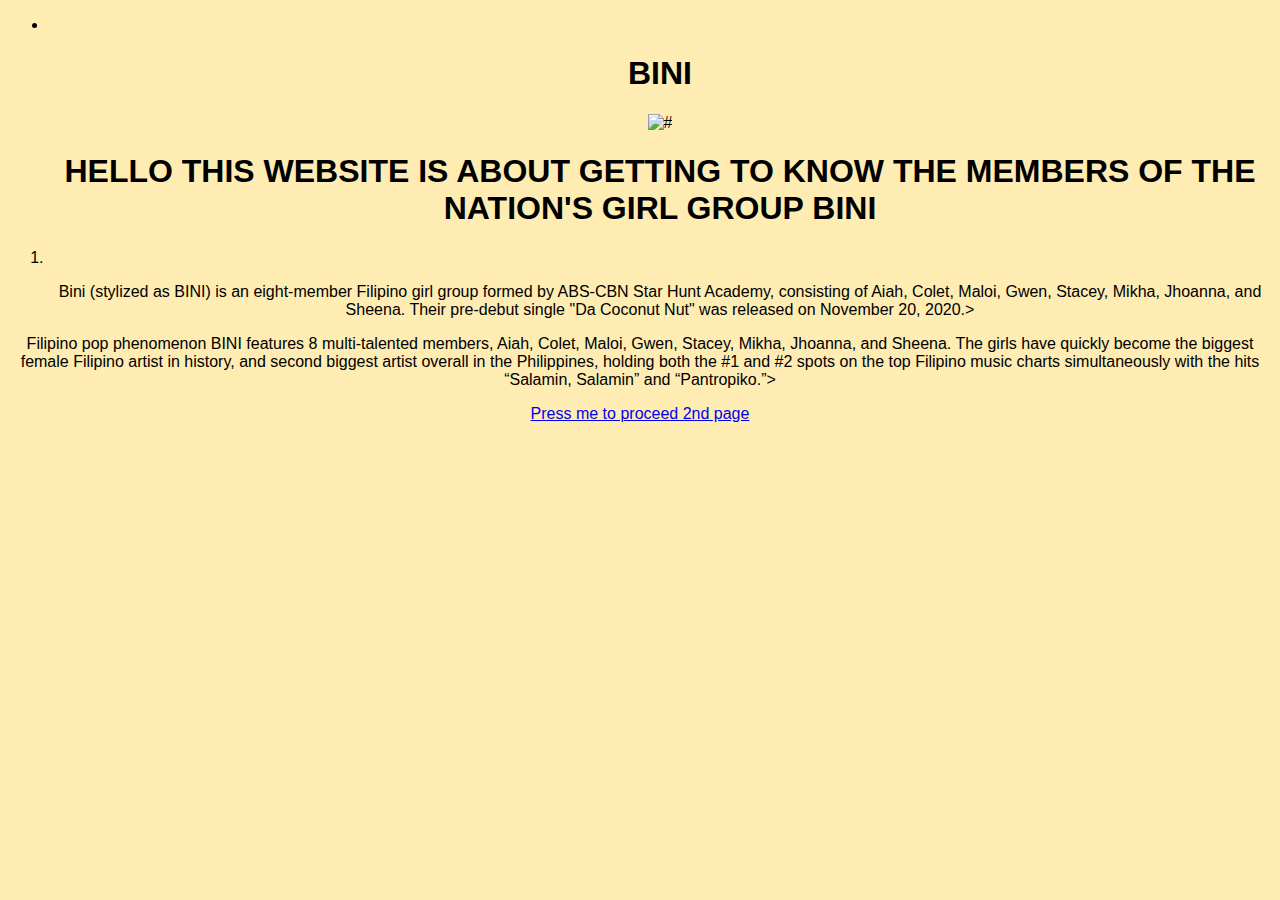
==== index.html @ 397c8aee "Add files via upload" ====
<!DOCTYPE html>
<html>
<head>
  <!--This is my Favicon-->
  <link rel="icon" type="image/jpg" href="bini logo.jpg">
  
<title>Bini Fanpage</title>
<link rel="stylesheet" href="style.css">


</head>
<body>
<center>
<ul>
<!--This is my Title Name-->
  <li></li>
<h1>BINI</h1>
<img src="https://i.pinimg.com/736x/5b/19/50/5b1950daff0d1d3612638c32453d83a6.jpg" alt="#">
<h1>HELLO THIS WEBSITE IS ABOUT GETTING TO KNOW THE MEMBERS OF THE NATION'S GIRL GROUP BINI</h1>
</ul>
<ol>
  <li></li>
<p>Bini (stylized as BINI) is an eight-member Filipino girl group formed by ABS-CBN Star Hunt Academy, consisting of Aiah, Colet, Maloi, Gwen, Stacey, Mikha, Jhoanna, and Sheena. Their pre-debut single "Da Coconut Nut" was released on November 20, 2020.>
</ol>
<p>Filipino pop phenomenon BINI features 8 multi-talented members, Aiah, Colet, Maloi, Gwen, Stacey, Mikha, Jhoanna, and Sheena. The girls have quickly become the biggest female Filipino artist in history, and second biggest artist overall in the Philippines, holding both the #1 and #2 spots on the top Filipino music charts simultaneously with the hits “Salamin, Salamin” and “Pantropiko.”>
<!--This is the link the you can procedd in 2nd page-->
<p><a href="bini.html"> Press me to proceed 2nd page</a></p>
</center>

</body>
</html>
---- style.css ----
* {
    background-color: #FEECB3;
}
body {
    font-family: Arial, Helvetica, sans-serif;
}
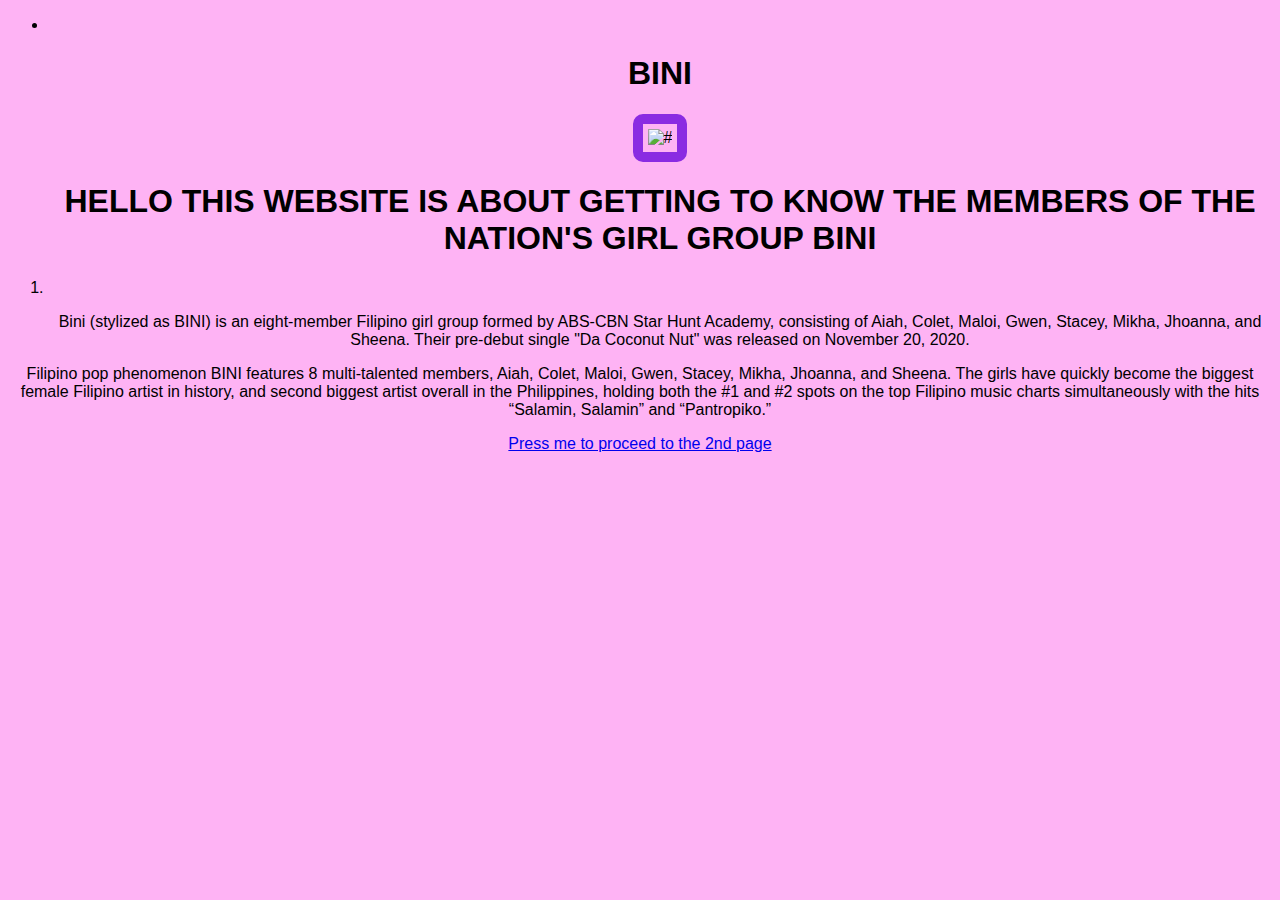
==== commit 6920e29f: "Add files via upload" ====
--- a/index.html
+++ b/index.html
@@ -2,12 +2,17 @@
 <html>
 <head>
   <!--This is my Favicon-->
-  <link rel="icon" type="image/jpg" href="bini logo.jpg">
+  <link rel="icon" type="image/jpg" href="faviconlogo.jpg">
   
-<title>Bini Fanpage</title>
-<link rel="stylesheet" href="style.css">
-
-
+  <title>Bini Fanpage</title>
+  <link rel="stylesheet" href="style.css">
+  <style>
+    img {
+      border: 10px solid blueviolet; 
+      padding: 5px; 
+      border-radius: 10px; 
+    }
+  </style>
 </head>
 <body>
 <center>
@@ -20,12 +25,13 @@
 </ul>
 <ol>
   <li></li>
-<p>Bini (stylized as BINI) is an eight-member Filipino girl group formed by ABS-CBN Star Hunt Academy, consisting of Aiah, Colet, Maloi, Gwen, Stacey, Mikha, Jhoanna, and Sheena. Their pre-debut single "Da Coconut Nut" was released on November 20, 2020.>
+<p>Bini (stylized as BINI) is an eight-member Filipino girl group formed by ABS-CBN Star Hunt Academy, consisting of Aiah, Colet, Maloi, Gwen, Stacey, Mikha, Jhoanna, and Sheena. Their pre-debut single "Da Coconut Nut" was released on November 20, 2020.</p>
 </ol>
-<p>Filipino pop phenomenon BINI features 8 multi-talented members, Aiah, Colet, Maloi, Gwen, Stacey, Mikha, Jhoanna, and Sheena. The girls have quickly become the biggest female Filipino artist in history, and second biggest artist overall in the Philippines, holding both the #1 and #2 spots on the top Filipino music charts simultaneously with the hits “Salamin, Salamin” and “Pantropiko.”>
-<!--This is the link the you can procedd in 2nd page-->
-<p><a href="bini.html"> Press me to proceed 2nd page</a></p>
+<p>Filipino pop phenomenon BINI features 8 multi-talented members, Aiah, Colet, Maloi, Gwen, Stacey, Mikha, Jhoanna, and Sheena. The girls have quickly become the biggest female Filipino artist in history, and second biggest artist overall in the Philippines, holding both the #1 and #2 spots on the top Filipino music charts simultaneously with the hits “Salamin, Salamin” and “Pantropiko.”</p>
+<!--This is the link you can proceed to the 2nd page-->
+<p><a href="bini.html"> Press me to proceed to the 2nd page</a></p>
+
 </center>
 
 </body>
-</html>+</html>
--- a/style.css
+++ b/style.css
@@ -1,5 +1,5 @@
 * {
-    background-color: #FEECB3;
+    background-color: #feb3f4;
 }
 body {
     font-family: Arial, Helvetica, sans-serif;
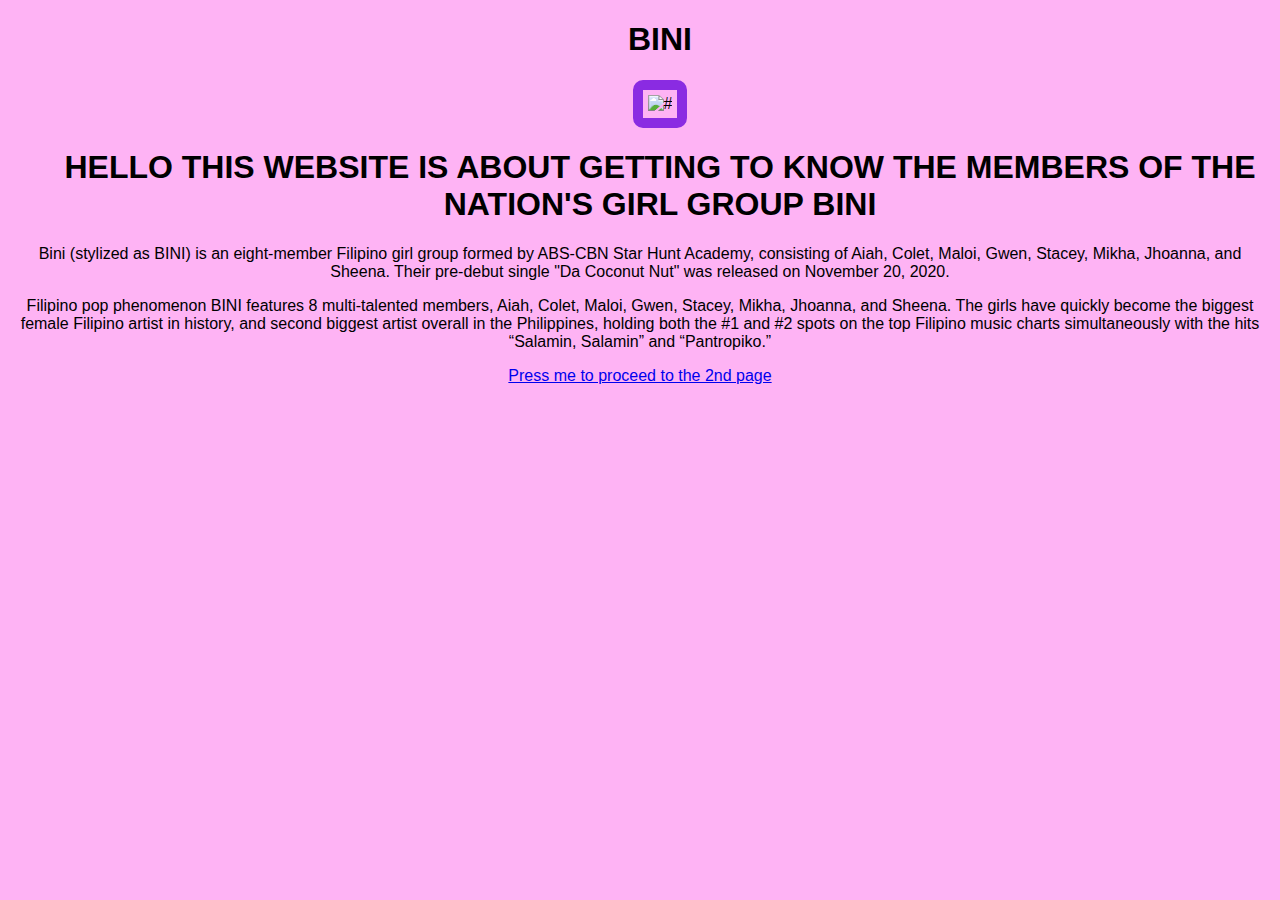
==== commit 9e85cfa8: "Add files via upload" ====
--- a/index.html
+++ b/index.html
@@ -12,21 +12,23 @@
       padding: 5px; 
       border-radius: 10px; 
     }
+    img:hover {
+      content:url(abs-cbn-logo.png);
+      height: 500; width: 1000;
+    }
   </style>
 </head>
 <body>
 <center>
 <ul>
 <!--This is my Title Name-->
-  <li></li>
+ 
 <h1>BINI</h1>
-<img src="https://i.pinimg.com/736x/5b/19/50/5b1950daff0d1d3612638c32453d83a6.jpg" alt="#">
+<img src="https://i.pinimg.com/736x/5b/19/50/5b1950daff0d1d3612638c32453d83a6.jpg" alt="#"height="500" width="1000">
 <h1>HELLO THIS WEBSITE IS ABOUT GETTING TO KNOW THE MEMBERS OF THE NATION'S GIRL GROUP BINI</h1>
 </ul>
-<ol>
-  <li></li>
 <p>Bini (stylized as BINI) is an eight-member Filipino girl group formed by ABS-CBN Star Hunt Academy, consisting of Aiah, Colet, Maloi, Gwen, Stacey, Mikha, Jhoanna, and Sheena. Their pre-debut single "Da Coconut Nut" was released on November 20, 2020.</p>
-</ol>
+
 <p>Filipino pop phenomenon BINI features 8 multi-talented members, Aiah, Colet, Maloi, Gwen, Stacey, Mikha, Jhoanna, and Sheena. The girls have quickly become the biggest female Filipino artist in history, and second biggest artist overall in the Philippines, holding both the #1 and #2 spots on the top Filipino music charts simultaneously with the hits “Salamin, Salamin” and “Pantropiko.”</p>
 <!--This is the link you can proceed to the 2nd page-->
 <p><a href="bini.html"> Press me to proceed to the 2nd page</a></p>
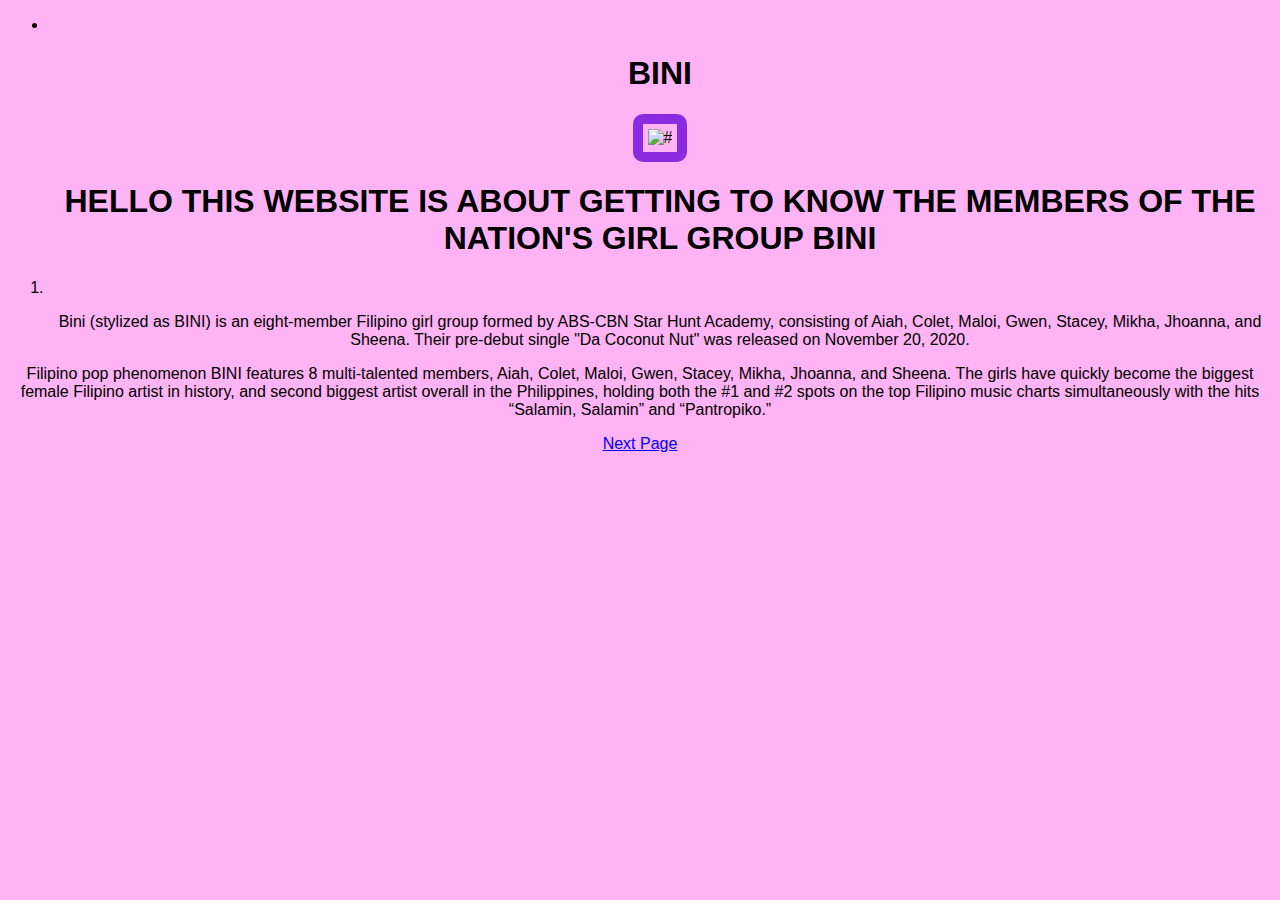
==== commit f6896832: "Add files via upload" ====
--- a/index.html
+++ b/index.html
@@ -12,26 +12,24 @@
       padding: 5px; 
       border-radius: 10px; 
     }
-    img:hover {
-      content:url(abs-cbn-logo.png);
-      height: 500; width: 1000;
-    }
   </style>
 </head>
 <body>
 <center>
 <ul>
 <!--This is my Title Name-->
- 
+  <li></li>
 <h1>BINI</h1>
-<img src="https://i.pinimg.com/736x/5b/19/50/5b1950daff0d1d3612638c32453d83a6.jpg" alt="#"height="500" width="1000">
+<img src="https://i.pinimg.com/736x/5b/19/50/5b1950daff0d1d3612638c32453d83a6.jpg" alt="#">
 <h1>HELLO THIS WEBSITE IS ABOUT GETTING TO KNOW THE MEMBERS OF THE NATION'S GIRL GROUP BINI</h1>
 </ul>
+<ol>
+  <li></li>
 <p>Bini (stylized as BINI) is an eight-member Filipino girl group formed by ABS-CBN Star Hunt Academy, consisting of Aiah, Colet, Maloi, Gwen, Stacey, Mikha, Jhoanna, and Sheena. Their pre-debut single "Da Coconut Nut" was released on November 20, 2020.</p>
-
+</ol>
 <p>Filipino pop phenomenon BINI features 8 multi-talented members, Aiah, Colet, Maloi, Gwen, Stacey, Mikha, Jhoanna, and Sheena. The girls have quickly become the biggest female Filipino artist in history, and second biggest artist overall in the Philippines, holding both the #1 and #2 spots on the top Filipino music charts simultaneously with the hits “Salamin, Salamin” and “Pantropiko.”</p>
 <!--This is the link you can proceed to the 2nd page-->
-<p><a href="bini.html"> Press me to proceed to the 2nd page</a></p>
+<p><a href="bini.html">Next Page</a></p>
 
 </center>
 
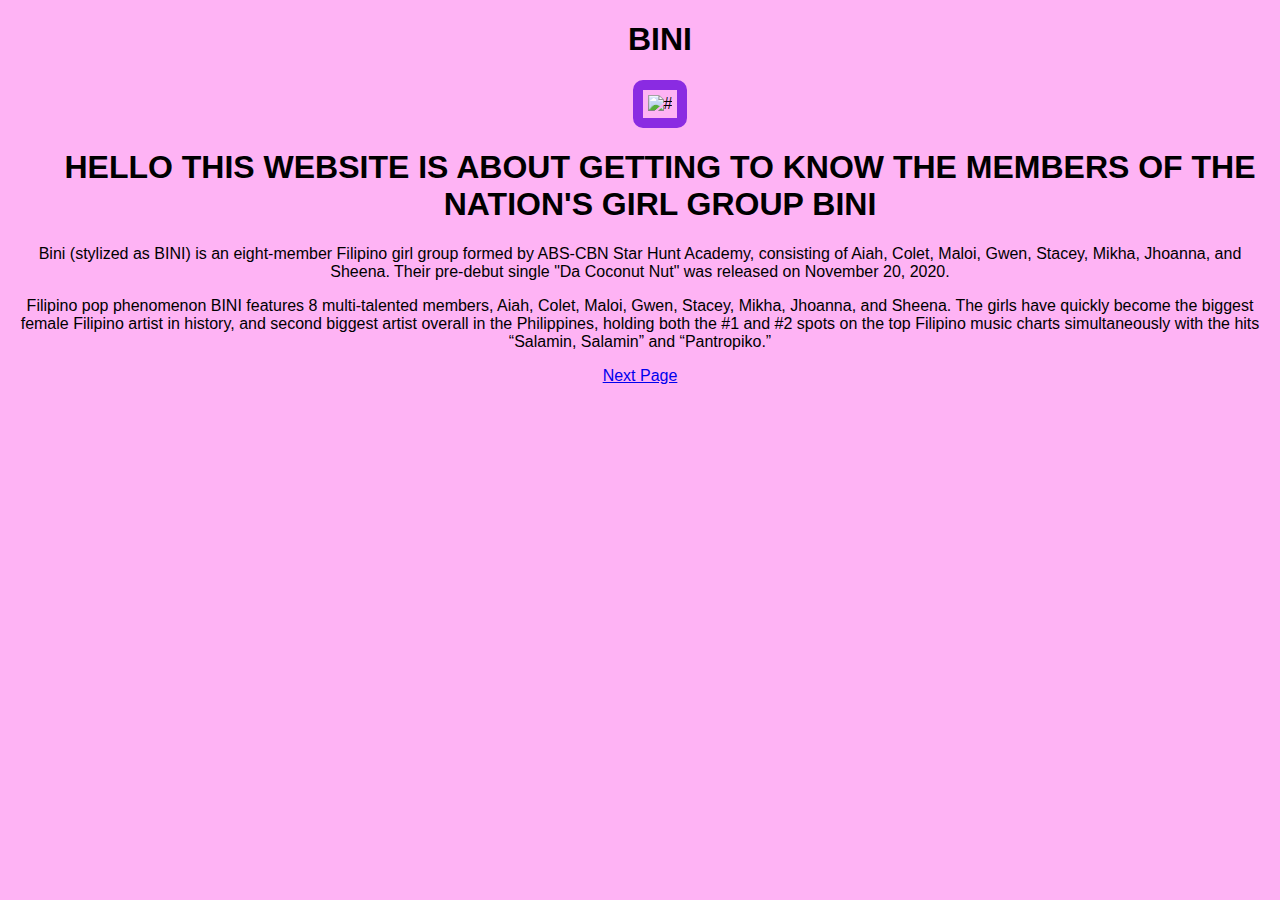
==== commit ba8a9ecf: "Add files via upload" ====
--- a/index.html
+++ b/index.html
@@ -12,21 +12,23 @@
       padding: 5px; 
       border-radius: 10px; 
     }
+    img:hover {
+      content:url(abs-cbn-logo.png);
+      height: 500; width: 1000;
+    }
   </style>
 </head>
 <body>
 <center>
 <ul>
 <!--This is my Title Name-->
-  <li></li>
+ 
 <h1>BINI</h1>
-<img src="https://i.pinimg.com/736x/5b/19/50/5b1950daff0d1d3612638c32453d83a6.jpg" alt="#">
+<img src="https://i.pinimg.com/736x/5b/19/50/5b1950daff0d1d3612638c32453d83a6.jpg" alt="#"height="500" width="1000">
 <h1>HELLO THIS WEBSITE IS ABOUT GETTING TO KNOW THE MEMBERS OF THE NATION'S GIRL GROUP BINI</h1>
 </ul>
-<ol>
-  <li></li>
 <p>Bini (stylized as BINI) is an eight-member Filipino girl group formed by ABS-CBN Star Hunt Academy, consisting of Aiah, Colet, Maloi, Gwen, Stacey, Mikha, Jhoanna, and Sheena. Their pre-debut single "Da Coconut Nut" was released on November 20, 2020.</p>
-</ol>
+
 <p>Filipino pop phenomenon BINI features 8 multi-talented members, Aiah, Colet, Maloi, Gwen, Stacey, Mikha, Jhoanna, and Sheena. The girls have quickly become the biggest female Filipino artist in history, and second biggest artist overall in the Philippines, holding both the #1 and #2 spots on the top Filipino music charts simultaneously with the hits “Salamin, Salamin” and “Pantropiko.”</p>
 <!--This is the link you can proceed to the 2nd page-->
 <p><a href="bini.html">Next Page</a></p>
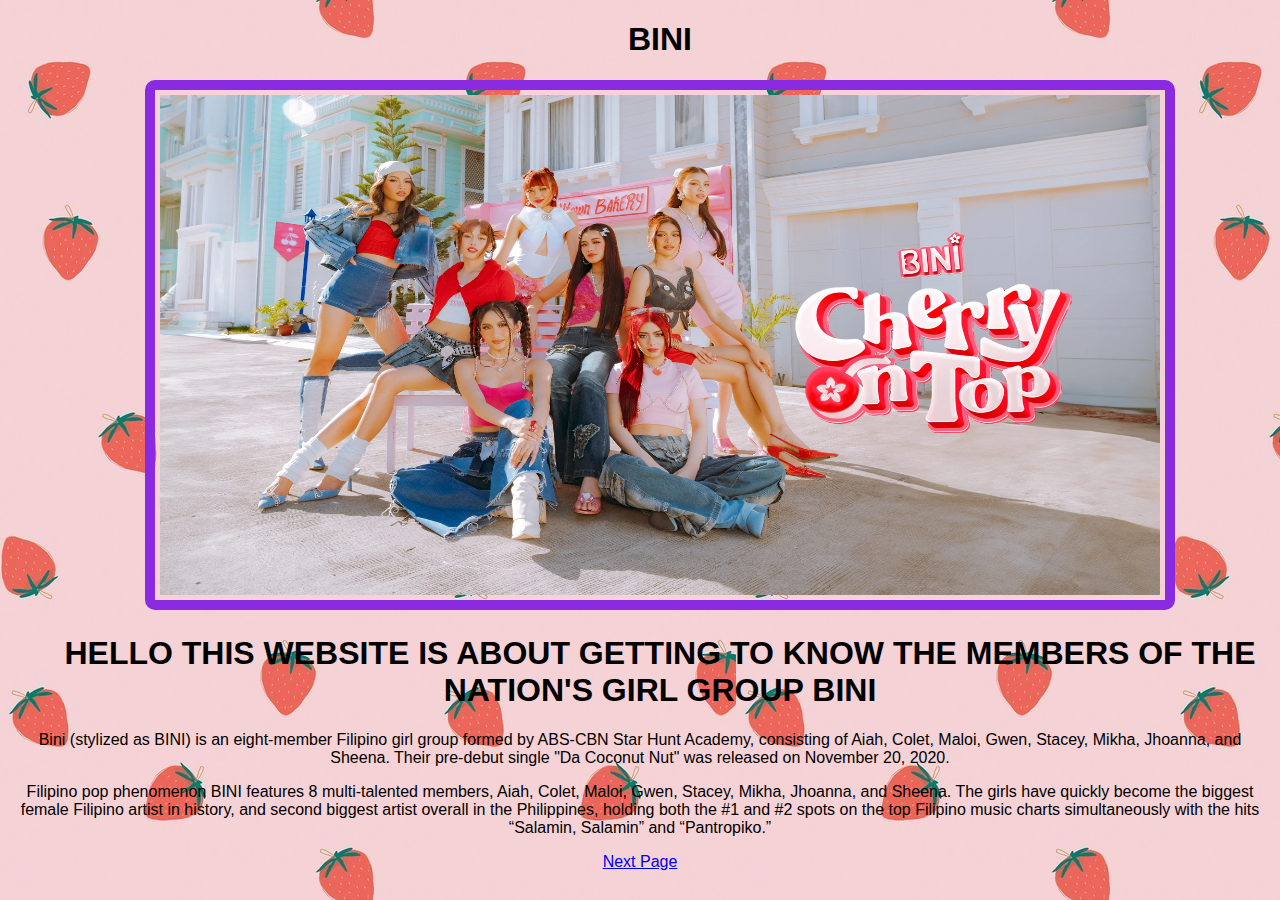
==== commit 136dce37: "Add files via upload" ====
--- a/index.html
+++ b/index.html
@@ -24,7 +24,7 @@
 <!--This is my Title Name-->
  
 <h1>BINI</h1>
-<img src="https://i.pinimg.com/736x/5b/19/50/5b1950daff0d1d3612638c32453d83a6.jpg" alt="#"height="500" width="1000">
+<img src="cherry on top.png" alt="#"height="500" width="1000">
 <h1>HELLO THIS WEBSITE IS ABOUT GETTING TO KNOW THE MEMBERS OF THE NATION'S GIRL GROUP BINI</h1>
 </ul>
 <p>Bini (stylized as BINI) is an eight-member Filipino girl group formed by ABS-CBN Star Hunt Academy, consisting of Aiah, Colet, Maloi, Gwen, Stacey, Mikha, Jhoanna, and Sheena. Their pre-debut single "Da Coconut Nut" was released on November 20, 2020.</p>
--- a/style.css
+++ b/style.css
@@ -1,6 +1,8 @@
 * {
-    background-color: #feb3f4;
+    background-color:   ;
 }
 body {
     font-family: Arial, Helvetica, sans-serif;
-}+    background-image: url(cherry.jfif);
+    
+}
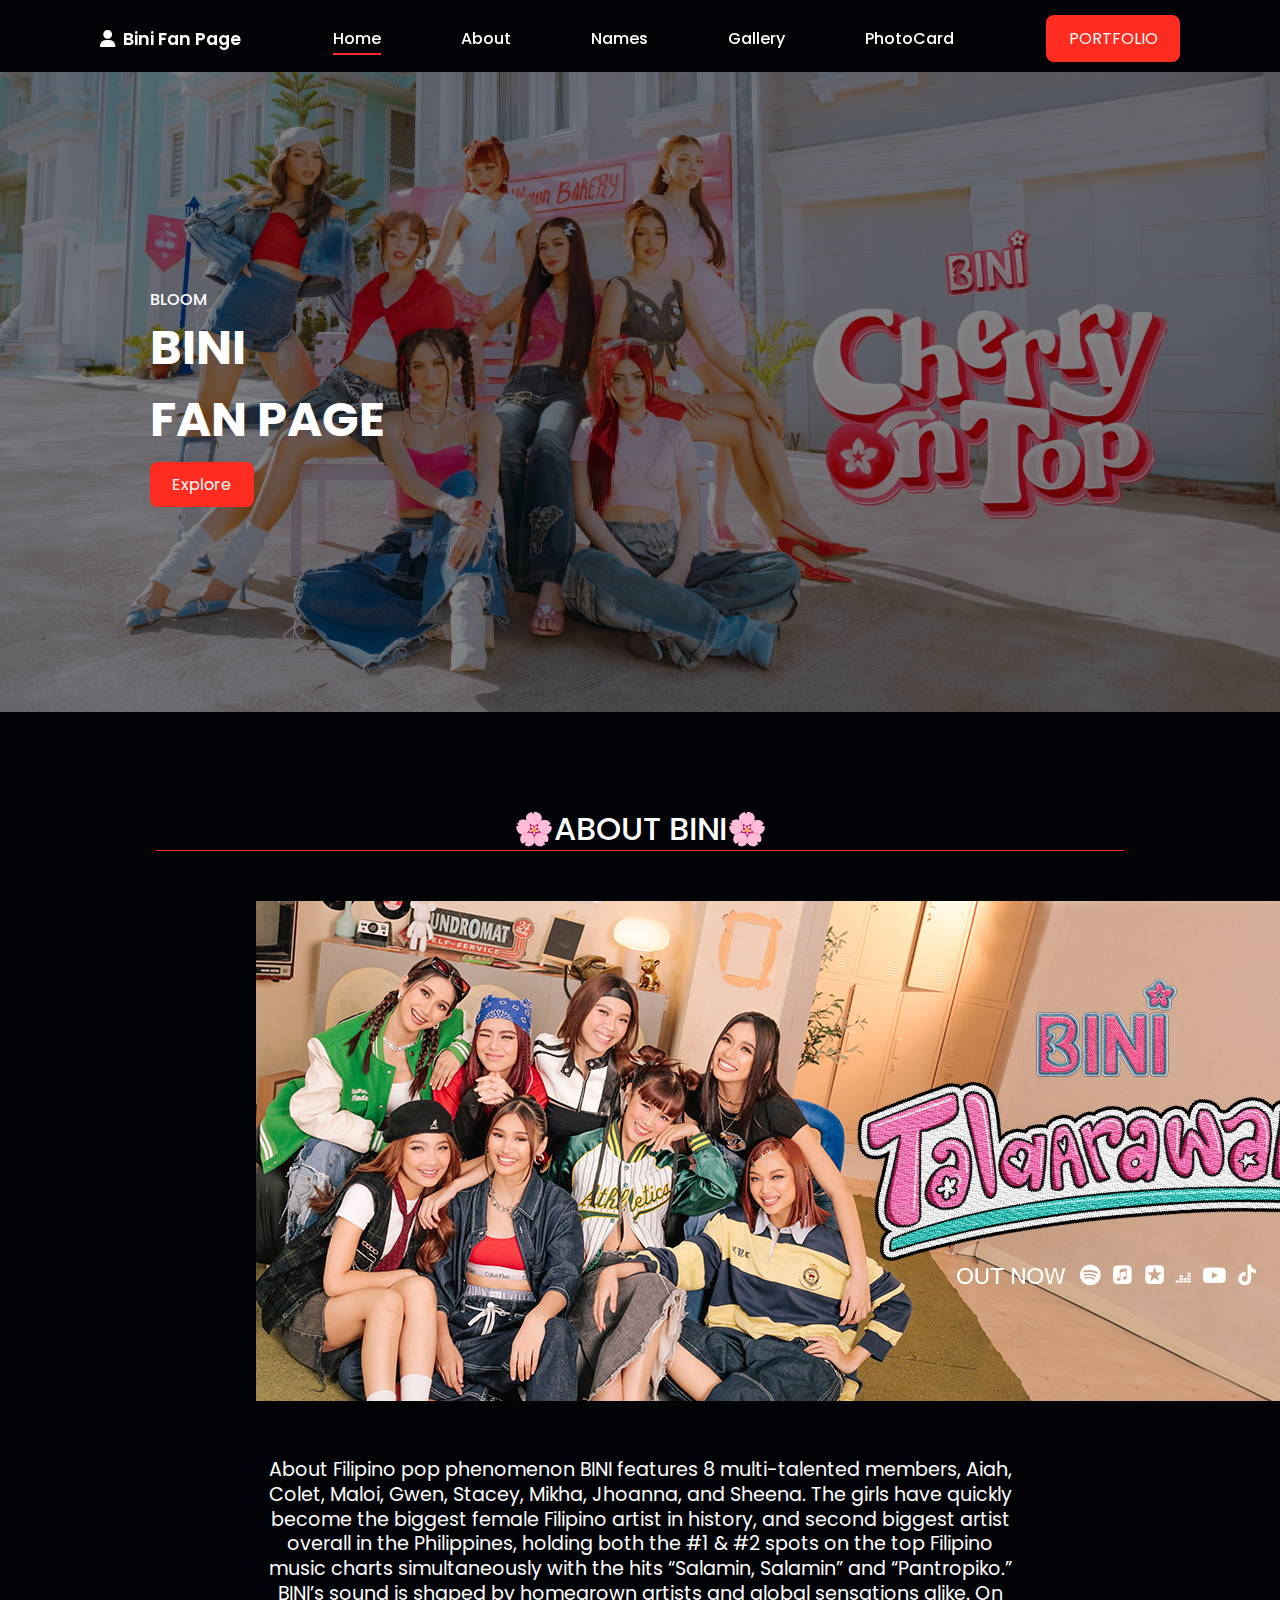
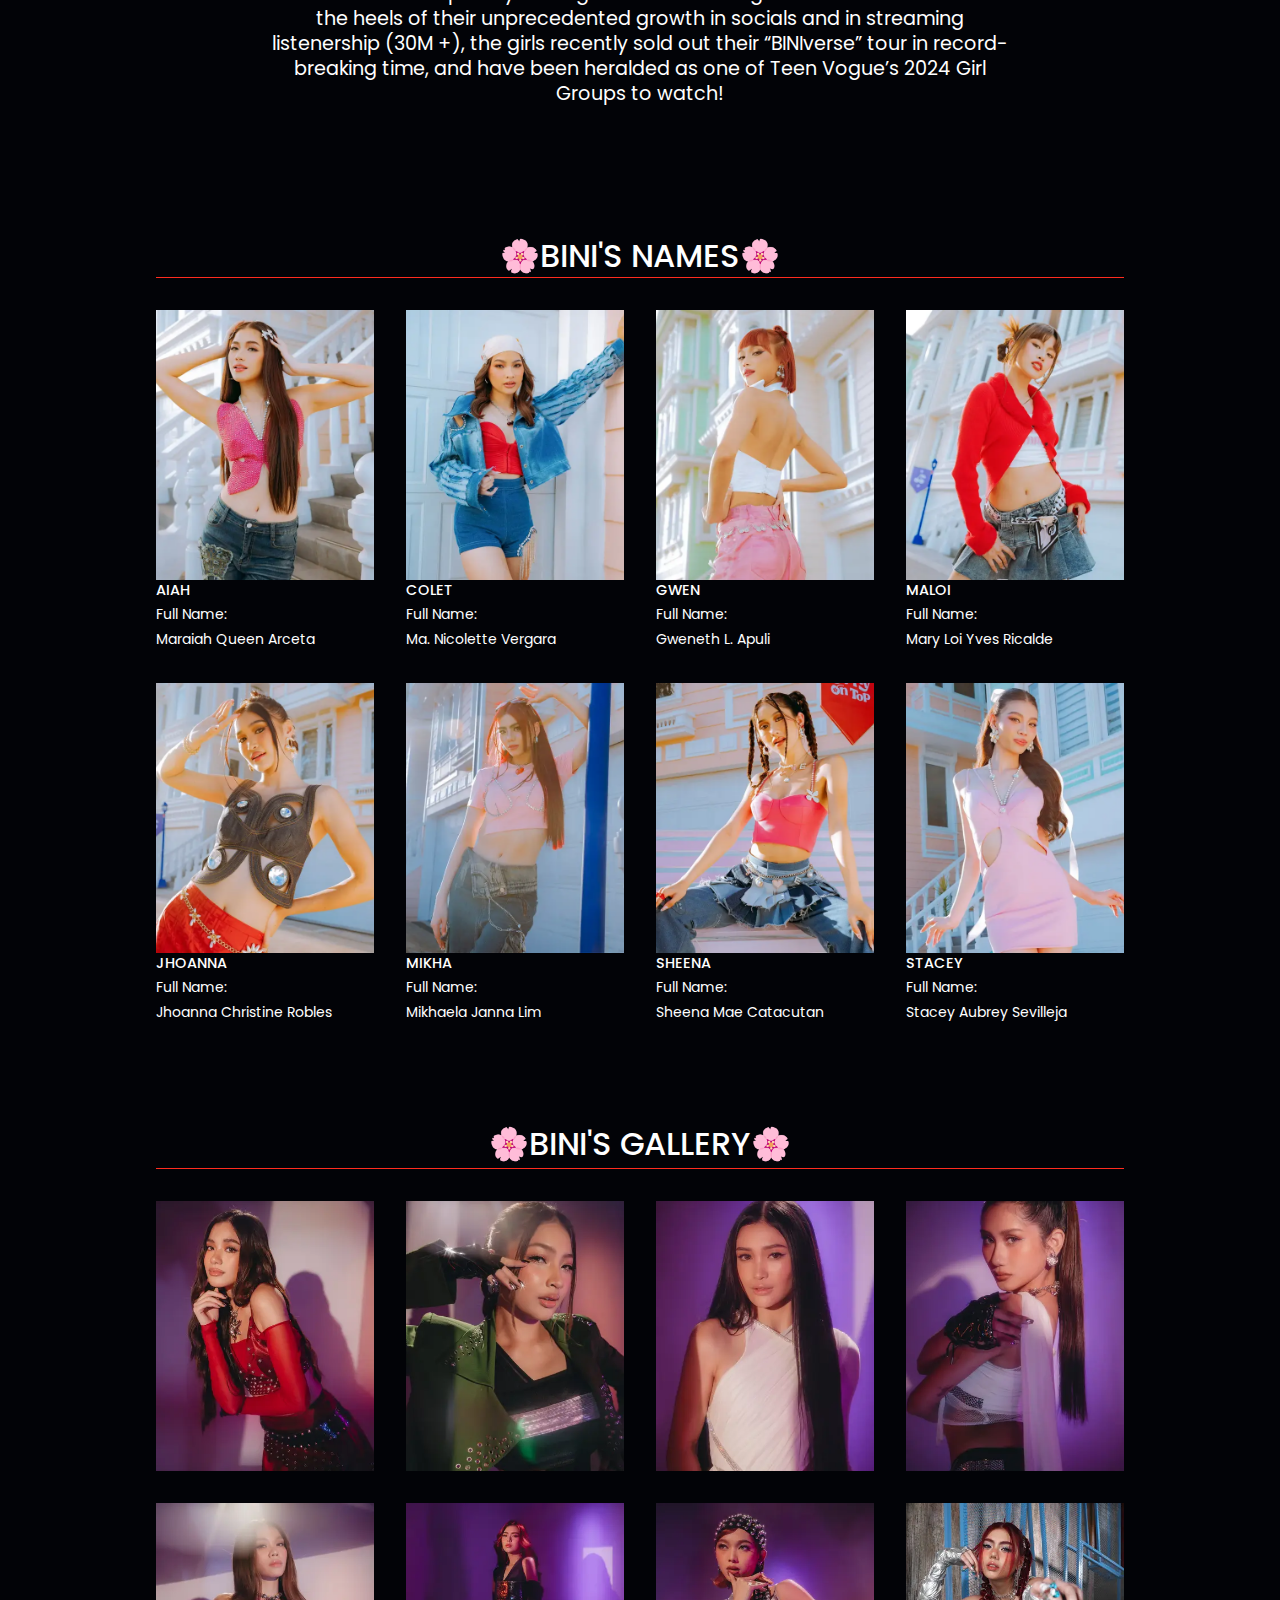
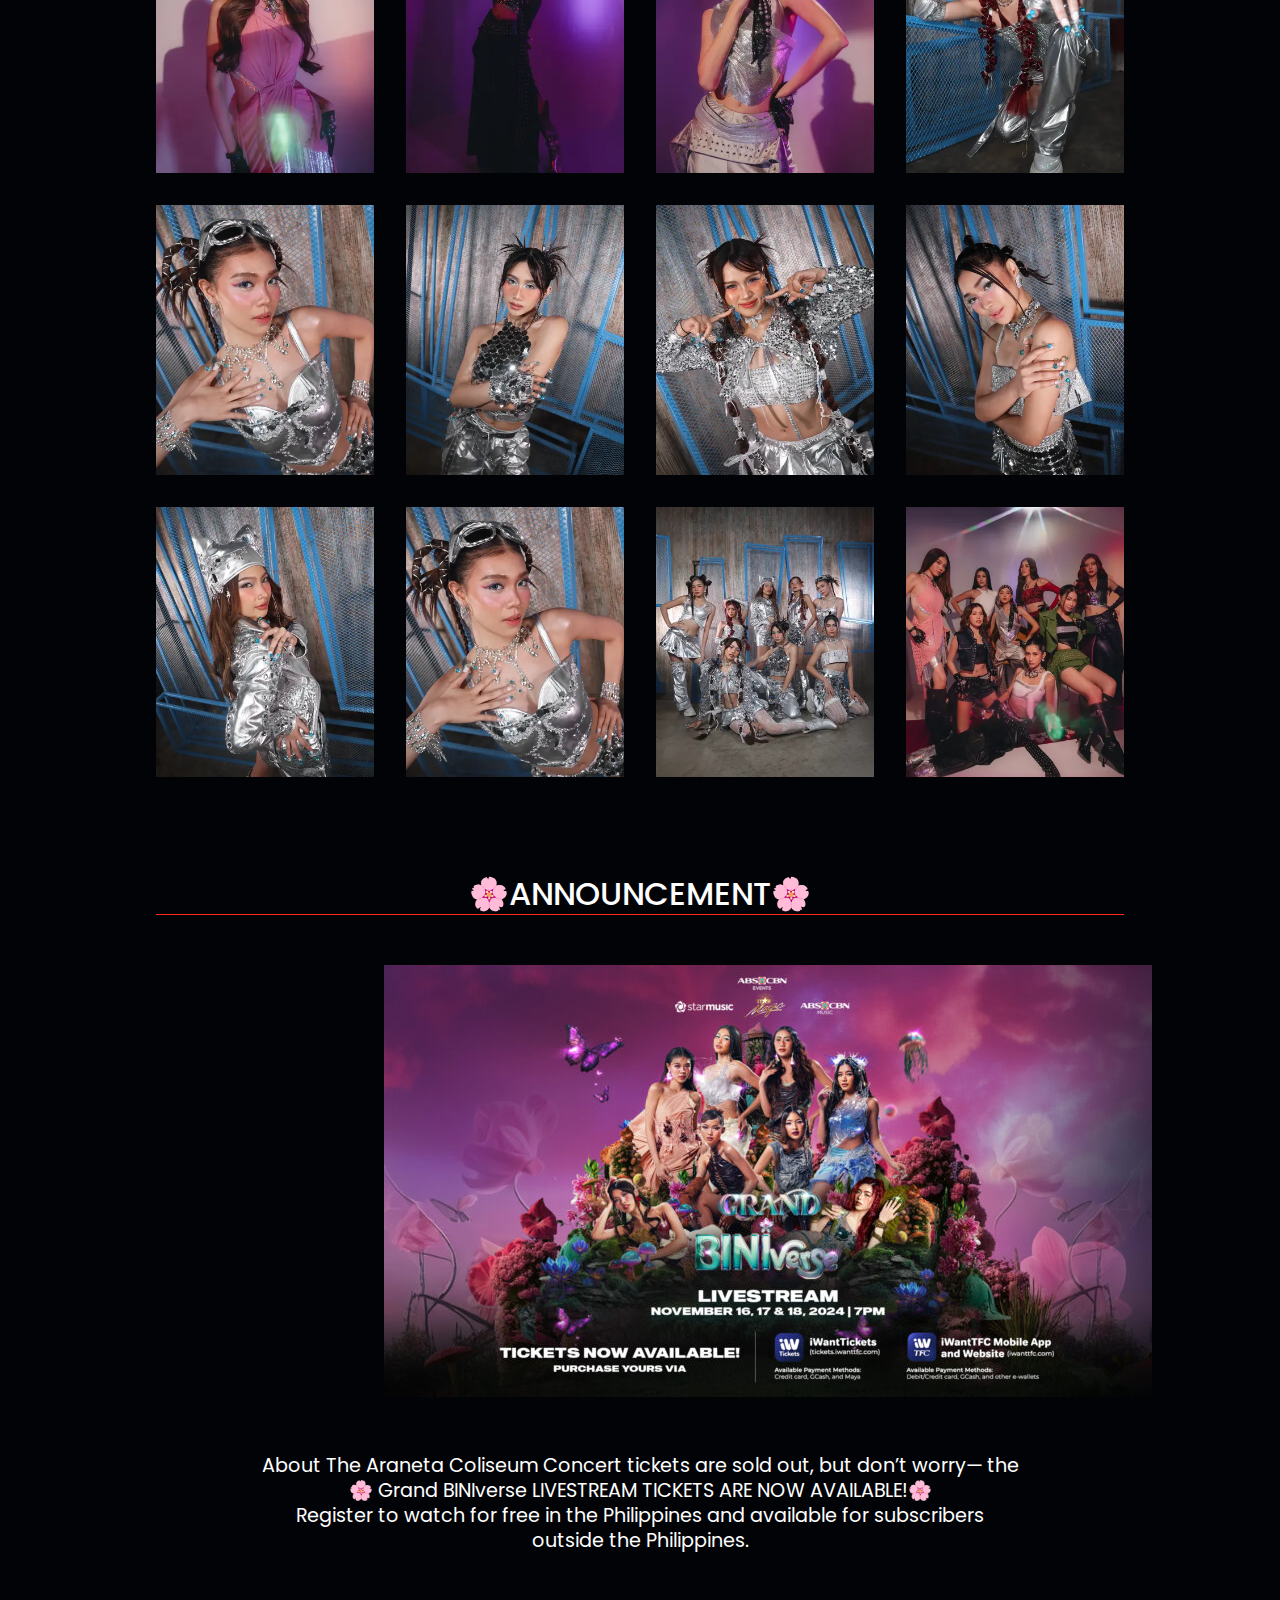
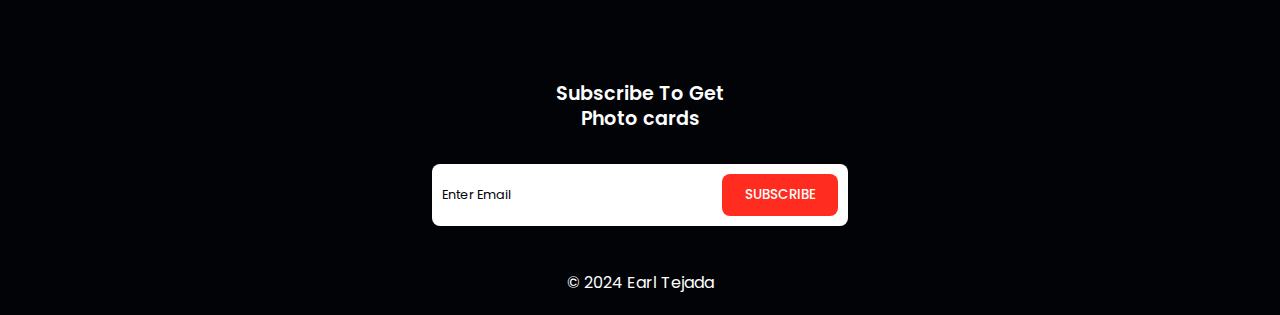
==== commit 84f925a0: "Add files via upload" ====
--- a/index.html
+++ b/index.html
@@ -1,39 +1,292 @@
 <!DOCTYPE html>
-<html>
+<html lang="en">
 <head>
-  <!--This is my Favicon-->
-  <link rel="icon" type="image/jpg" href="faviconlogo.jpg">
-  
-  <title>Bini Fanpage</title>
-  <link rel="stylesheet" href="style.css">
-  <style>
-    img {
-      border: 10px solid blueviolet; 
-      padding: 5px; 
-      border-radius: 10px; 
-    }
-    img:hover {
-      content:url(abs-cbn-logo.png);
-      height: 500; width: 1000;
-    }
-  </style>
+    <meta charset="UTF-8">
+    <meta http-equiv="X-UA-Compatible" content="IE=edge">
+    <meta name="viewport" content="width=device-width, initial-scale=1.0">
+    <title>BINI FAN PAGE</title>
+    <link rel="icon" type="image/x-icon" href="image/images.png">
+
+    <link rel="stylesheet" href="https://cdn.jsdelivr.net/npm/boxicons@latest/css/boxicons.min.css">
+    <link href="https://cdnjs.cloudflare.com/ajax/libs/font-awesome/6.0.0-beta3/css/all.min.css" rel="stylesheet">
+
+    <link rel="stylesheet" href="style.css">
+        <link rel="stylesheet" href="https://cdn.jsdelivr.net/npm/swiper@8/swiper-bundle.min.css" />
 </head>
 <body>
-<center>
-<ul>
-<!--This is my Title Name-->
- 
-<h1>BINI</h1>
-<img src="cherry on top.png" alt="#"height="500" width="1000">
-<h1>HELLO THIS WEBSITE IS ABOUT GETTING TO KNOW THE MEMBERS OF THE NATION'S GIRL GROUP BINI</h1>
-</ul>
-<p>Bini (stylized as BINI) is an eight-member Filipino girl group formed by ABS-CBN Star Hunt Academy, consisting of Aiah, Colet, Maloi, Gwen, Stacey, Mikha, Jhoanna, and Sheena. Their pre-debut single "Da Coconut Nut" was released on November 20, 2020.</p>
-
-<p>Filipino pop phenomenon BINI features 8 multi-talented members, Aiah, Colet, Maloi, Gwen, Stacey, Mikha, Jhoanna, and Sheena. The girls have quickly become the biggest female Filipino artist in history, and second biggest artist overall in the Philippines, holding both the #1 and #2 spots on the top Filipino music charts simultaneously with the hits “Salamin, Salamin” and “Pantropiko.”</p>
-<!--This is the link you can proceed to the 2nd page-->
-<p><a href="bini.html">Next Page</a></p>
-
-</center>
+
+        <header>
+        <a href="#home" class="logo">
+            <i class='fas fa-user' ></i>Bini Fan Page
+        </a>
+        <div class="fas fa-user" id="menu-icon"></div>
+
+                <ul class="navbar">
+            <li><a href="#home" class="home-active">Home</a></li>
+            <li><a href="#coming">About</a></li>
+            <li><a href="#picture">Names</a></li>
+            <li><a href="#Gallery">Gallery</a></li>
+            <li><a href="#card">PhotoCard</a></li>
+
+        </ul>
+        <a href="portfolio.html" class="btn">PORTFOLIO</a>
+      
+    </header>
+
+        <section class="home-swiper" id="home">
+        <div class="swiper-wrapper">
+            <div class="swiper-slide container">
+                <img src="image/banner-cot-web.webp">
+                <div class="home-text">
+                    <span>BLOOM</span>
+                    <h1>BINI<br> FAN PAGE</h1>
+                    <a href="#coming" class="btn">Explore</a>
+                </div>
+          
+          <div class="swiper-pagination"></div>
+    </section>
+
+    <section class="coming" id="coming">
+    <h2 class="heading">🌸About BINI🌸</h2>
+    <img src="image/429674431_782162237119211_5284723074312439015_n.jpg" alt="">
+
+    <p>About
+      Filipino pop phenomenon BINI features 8 multi-talented members, Aiah, Colet, Maloi, Gwen, Stacey, Mikha, Jhoanna, and Sheena. The girls have quickly become the biggest female Filipino artist in history, and second biggest artist overall in the Philippines, holding both the #1 & #2 spots on the top Filipino music charts simultaneously with the hits “Salamin, Salamin” and “Pantropiko.”
+      
+      BINI’s sound is shaped by homegrown artists and global sensations alike. On the heels of their unprecedented growth in socials and in streaming listenership (30M +), the girls recently sold out their “BINIverse” tour in record-breaking time, and have been heralded as one of Teen Vogue’s 2024 Girl Groups to watch!</p>
+    <div class="coming-container swiper">
+       <div class="swiper-wrapper">
+
+      
+</section>
+
+
+
+
+
+
+<section class="movies" id="picture">
+      <h2 class="heading">🌸BINI'S NAMES🌸</h2>
+            <div class="movies-container">
+                <div class="box">
+            <div class="box-img">
+                <img src="image/bini-about-cot-aiah.webp" alt="">
+            </div>
+            <h3>AIAH</h3>
+            <span>Full Name:<br></span>
+            <span>Maraiah Queen Arceta</span>
+        </div>
+
+                <div class="box">
+            <div class="box-img">
+                <img src="image/bini-about-cot-colet.webp" alt="">
+            </div>
+            <h3>COLET</h3>
+            <span>Full Name: <br></span>
+            <span>Ma. Nicolette Vergara</span>
+
+        </div>
+
+                <div class="box">
+            <div class="box-img">
+                <img src="image/bini-about-cot-gwen.webp" alt="">
+            </div>
+            <h3>GWEN</h3>
+            <span>Full Name:<br></span>
+            <span>Gweneth L. Apuli</span>
+
+        </div>
+
+                <div class="box">
+            <div class="box-img">
+                <img src="image/bini-about-cot-maloi.webp" alt="">
+            </div>
+            <h3>MALOI</h3>
+            <span>Full Name:<br></span>
+
+            <span>Mary Loi Yves Ricalde</span>
+        </div>
+    
+                <div class="box">
+            <div class="box-img">
+                <img src="image/bini-about-cot-jhoanna.webp" alt="">
+            </div>
+            <h3>JHOANNA</h3>
+            <span>Full Name:<br></span>
+
+            <span>Jhoanna Christine Robles</span>
+        </div>
+
+                <div class="box">
+            <div class="box-img">
+                <img src="image/bini-about-cot-mikha.webp" alt="">
+            </div>
+            <h3>MIKHA</h3>
+            <span>Full Name:<br></span>
+
+            <span>Mikhaela Janna Lim</span>
+        </div>
+
+              <div class="box">
+            <div class="box-img">
+                <img src="image/bini-about-cot-sheena.webp" alt="">
+            </div>
+            <h3>SHEENA</h3>
+            <span>Full Name:<br></span>
+
+            <span>Sheena Mae Catacutan</span>
+        </div>
+    
+              <div class="box">
+            <div class="box-img">
+                <img src="image/bini-about-cot-stacey.webp" alt="">
+            </div>
+            <h3>STACEY</h3>
+            <span>Full Name:<br></span>
+
+            <span>Stacey Aubrey Sevilleja</span>
+        </div>
+
+      
+      </div>
+</section>
+
+
+
+<section class="movies" id="Gallery">
+  <h1 class="heading">🌸BINI'S GALLERY🌸</h1>
+    <div class="movies-container">
+        <div class="box">
+      <div class="box-img">
+          <img src="image/Aiah-CU-scaled.webp" alt="">
+      </div>
+  </div>
+  
+    <div class="box">
+      <div class="box-img">
+          <img src="image/Colet-CU-scaled.webp" alt="">
+      </div>
+  </div>
+  
+    <div class="box">
+      <div class="box-img">
+          <img src="image/Jhoanna-CU-scaled.webp" alt="">
+      </div>
+  </div>
+  
+    <div class="box">
+      <div class="box-img">
+          <img src="image/Sheena-CU-scaled.webp" alt="">
+      </div>
+  </div>
+  
+    <div class="box">
+      <div class="box-img">
+          <img src="image/Stacey-CU-scaled.webp" alt="">
+      </div>
+  </div>
+  
+    <div class="box">
+      <div class="box-img">
+          <img src="image/Mikha-Wide-scaled.webp" alt="">
+      </div>
+  </div>
+  
+    <div class="box">
+      <div class="box-img">
+          <img src="image/Gwen-Wide-scaled.webp" alt="">
+      </div>
+  </div>
+  
+    <div class="box">
+      <div class="box-img">
+          <img src="image/MIKHA-2-1.webp" alt="">
+      </div>
+  </div>
+
+    <div class="box">
+    <div class="box-img">
+        <img src="image/STACEY-2-1.webp" alt="">
+    </div>
+</div>
+
+<div class="box">
+    <div class="box-img">
+        <img src="image/SHEENA-2.webp" alt="">
+    </div>
+</div>
+
+<div class="box">
+    <div class="box-img">
+        <img src="image/MALOI-1.webp" alt="">
+    </div>
+</div>
+
+<div class="box">
+    <div class="box-img">
+        <img src="image/JHOANNA-2-1.webp" alt="">
+    </div>
+</div>
+
+<div class="box">
+    <div class="box-img">
+        <img src="image/COLET-2.webp" alt="">
+    </div>
+</div>
+
+<div class="box">
+    <div class="box-img">
+        <img src="image/STACEY-2-1.webp">
+    </div>
+</div>
+
+<div class="box">
+    <div class="box-img">
+        <img src="image/GROUP-2-1.webp" alt="">
+    </div>
+</div>
+
+<div class="box">
+    <div class="box-img">
+        <img src="image/Group-2-1-scaled.webp" alt="">
+    </div>
+</div>
+  </div>
+</section>
+
+
+<section class="coming" id="coming">
+  <h2 class="heading">🌸ANNOUNCEMENT🌸</h2>
+  <img class="announce"  src="image/GBL_Banner_1920x1080-768x432.jpg" alt="">
+
+  <p>About
+    The Araneta Coliseum Concert tickets are sold out, but don’t worry— the
+
+    🌸 Grand BINIverse LIVESTREAM TICKETS ARE NOW AVAILABLE!🌸
+  
+    <br>Register to watch for free in the Philippines and available for subscribers outside the Philippines.</p>
+  <div class="coming-container swiper">
+     <div class="swiper-wrapper">
+
+    
+</section>
+
+
+
+<section class="newsletter" id="card">
+    <h2>Subscribe To Get <br>Photo cards</h2>
+    <form action="">
+        <input type="email" class="email" placeholder="Enter Email" required>
+        <input type="submit" value="Subscribe" class="btn">
+    </form>
+</section>
+
+
+
+ <div class="copyright">
+    <p>&#169; 2024 Earl Tejada </p>
+ </div>
+
 
 </body>
-</html>
+</html>--- a/style.css
+++ b/style.css
@@ -1,8 +1,583 @@
-* {
-    background-color:   ;
-}
+@import url('https://fonts.googleapis.com/css2?family=Poppins:wght@100;200;300;400;500;600;700;800;900&display=swap');
+*{
+    font-family: "Poppins",sans-serif;
+    margin: 0;
+    padding: 0;
+    box-sizing: border-box;
+    list-style: none;
+    text-decoration: none;
+    scroll-padding-top: 2rem;
+    scroll-behavior: smooth;
+}
+
+:root{
+    --main-color: #ff2c1f;
+    --text-color: #020307;
+    --bg-color: #fff;
+}
+
+html::-webkit-scrollbar{
+    width: 0.5rem;
+    background: var(--text-color);
+}
+html::-webkit-scrollbar-thumb{
+    background: var(--main-color);
+    border-radius: 5rem;
+}
+
+
+body{
+    background: var(--text-color);
+    color: var(--bg-color);
+    cursor: url('image/karsor.png'), auto;
+}
+header{
+    position: fixed;
+    width: 100%;
+    top: 0;
+    right: 0;
+    z-index: 1000;
+    display: flex;
+    align-items: center;
+    justify-content: space-between;
+    padding: 15px 100px;
+    transition: 0.5s;
+    
+}
+ 
+ header.shadow{
+    background: var(--bg-color);
+    box-shadow: 0 0 4px rgb(14 55 54/15%);
+ }
+header.shadow .navbar a{
+    color: var(--text-color);
+}
+header.shadow .logo{
+    color: var(--text-color);
+}
+
+
+
+
+.logo{
+    font-size: 1.1rem;
+    font-weight: 600;
+    align-items: center;
+    color: var(--bg-color);
+    display: flex;
+    column-gap: 0.5rem;
+}
+.bx{
+    color: var(--main-color)
+}
+.navbar{
+    display: flex;
+    column-gap: 5rem;
+}
+.navbar li{
+    position: relative;
+}
+.navbar a{
+    font-size: 1rem;
+    font-weight: 500;
+    color: var(--bg-color);
+}
+.navbar a::after{
+    content: '';
+    
+    width: 0;
+    height: 2px;
+    background: var(--main-color);
+    position: absolute;
+    bottom: -4px;
+    left: 0;
+    transition: 0.4s all linear;
+}
+.navbar a:hover::after, 
+.navbar .home-active::after
+{
+    width: 100%;
+}
+#menu-icon{
+    font-size: 24px;
+    cursor: pointer;
+    z-index: 1000001;
+    display: none;
+}
+.btn{
+    padding: 0.7rem 1.4rem;
+    background: var(--main-color);
+    color: var(--bg-color);
+    font-weight: 400;
+    border-radius: 0.5rem;
+}
+.btn:hover{
+    background: #fa1216;
+}
+
+
+section{
+    padding: 4.5rem 0 1.5rem;
+}
+.container{
+    width: 100%;
+    min-height: 640px;
+    position: relative;
+    display: flex;
+    align-items: center;
+    background: rgb(2, 3, 7,0.5);
+}
+.container img{
+    position: absolute;
+    width: 100%;
+    height: 100%;
+    object-fit: cover;
+    object-position: center;
+    z-index: -1;
+}
+
+
+.swiper-pagination-bullet{
+    width: 6px !important;
+    height: 6px !important;
+    border-radius: 0.2rem !important;
+    background: var(--bg-color) !important;
+    opacity: 1 !important;
+}
+.swiper-pagination-bullet-active{
+    width: 1.5rem !important;
+    background: var(--main-color) !important;
+}
+
+.home-text{
+    z-index: 1000;
+    padding: 0 150px;
+}
+.home-text span{
+    color: var(--bg-color);
+    font-weight: 500;
+    text-transform: uppercase;
+}
+.home-text h1{
+    color: var(--bg-color);
+    font-size: 3rem;
+    font-weight: 700;
+    margin-bottom: 1rem;
+}
+.play{
+    position: absolute;
+    right: 4rem;
+    bottom: 10%;
+}
+.play .bx{
+    background: var(--bg-color);
+    padding: 10px;
+    font-size: 2rem;
+    border-radius: 50%;
+    border: 4px solid rgb(2, 3, 7,0.5);
+    color: var(--main-color);
+}
+.play .bx:hover{
+    background: var(--main-color);
+    color: var(--bg-color);
+    transition: 0.2s all linear;
+}
+
+
+.heading{
+    max-width: 968px;
+    margin-left: auto;
+    margin-right: auto;
+    font-size: 2rem;
+    font-weight: 500;
+    text-transform: uppercase;
+    border-bottom: 1px solid var(--main-color);
+}
+.movies-container{
+    max-width: 968px;
+    margin-right: auto;
+    margin-left: auto;
+    display: grid;
+    grid-template-columns: repeat(auto-fit, minmax(180px,auto));
+    gap: 2rem;
+    margin-top: 2rem;
+   
+}
+.movies h1{
+  text-align: center;
+}
+.box .box-img{
+    width: 100%;
+    height: 270px;
+    cursor: pointer;
+}
+.box .box-img img{
+    width: 100%;
+    height: 100%;
+    object-fit: cover;
+}
+.box .box-img img:hover{
+    transform: translateY(-10px);
+    transition: 0.2s all linear;
+}
+.box h3{
+    font-size: 0.9rem;
+    font-weight: 500;
+}
+.box span{
+    font-size: 14px;
+}
+
+.coming-container{
+    display: grid;
+    gap: 1rem;
+    max-width: 968px;
+    margin-left: auto;
+    margin-right: auto;
+    margin-top: 2rem;
+}
+.coming .announce{
+margin-left: 30%;
+}
+.coming img{
+  margin-left: 20%;
+  margin-bottom: 50px;
+  margin-top: 50px;
+}
+.coming h1,h2{
+  text-align: center;
+  font-size: 0.9rem;
+  line-height: 1.3;   
+  max-width: 800px;   
+  margin: 0 auto;     
+  padding: 0 20px;    
+}
+.coming p{
+  text-align: center;
+  font-size: 1.2em;
+  line-height: 1.3;   
+  max-width: 800px;  
+  margin: 0 auto;    
+  padding: 0 20px;   
+}
+.coming-container .box img:hover{
+    transform: translateY(0);
+}
+.coming-container .box img{
+    border-radius: 15px;
+}
+
+
+.newsletter{
+    max-width: 968px;
+    margin-left: auto;
+    margin-right: auto;
+    display: flex;
+    flex-direction: column;
+    align-items: center;
+    justify-content: center;
+    row-gap: 2rem;
+}
+.newsletter h2{
+    text-align: center;
+    font-size: 1.2rem;
+    font-weight: 600;
+}
+.newsletter form{
+    background: var(--bg-color);
+    padding: 10px;
+    border-radius: 0.5rem;
+    display: flex;
+    align-items: center;
+}
+.newsletter form input{
+    border: none;
+    outline: none;
+}
+.email{
+    width: 280px;
+}
+.newsletter form input::placeholder{
+    color: var(--text-color);
+    font-size: 0.8rem;
+    font-weight: 400;
+}
+.newsletter .btn{
+    text-transform: uppercase;
+    font-weight: 500;
+    cursor: pointer;
+}
+
+
+.footer{
+    max-width: 968px;
+    margin-left: auto;
+    margin-right: auto;
+    display: flex;
+    justify-content: space-between;
+}
+.social{
+    display: flex;
+    align-items: center;
+    column-gap: 0.5rem;
+}
+.social .bx{
+    background: var(--bg-color);
+    padding: 2px;
+    font-size: 2rem;
+    border-radius: 50%;
+    border: 4px solid rgb(2, 3, 7,0.4);
+    color: var(--main-color);
+}
+.social .bx:hover{
+    background: var(--main-color);
+    color: var(--bg-color);
+    transition: 0.2s all linear;
+}
+.copyright{
+    padding: 20px;
+    text-align: center;
+    color: var(--bg-color);
+}
+
+ 
+ @media (max-width :1080px){
+    .home-text{
+        padding: 0 100px;
+    }
+ }
+ @media (max-width :991px){
+    header{
+        padding: 18px 4%;
+    }
+    section{
+        padding: 50px 4%;
+    }
+    .home-text{
+        padding: 0 4%;
+    }
+    .home-text h1{
+        font-size: 3rem;
+    }
+ }
+ @media (max-width: 774px) {
+    header{
+        padding: 12px 4%;
+    }
+    #menu-icon{
+        display: initial;
+        color: var(--bg-color);
+    }
+     
+     header.shadow #menu-icon{
+        color: var(--text-color);
+     }
+    .navbar{
+        position: absolute;
+        top: -570px;
+        left: 0;
+        right: 0;
+        display: flex;
+        flex-direction: column;
+        background: var(--bg-color);
+        row-gap: 1.4rem;
+        padding: 20px;
+        box-shadow: 4px 4px 0 4px rgb(14 55 54/15%);
+        transition: 0.2s all linear;
+        text-align: center;
+        width: 100%;
+    }
+    .navbar a{
+        color: var(--text-color);
+    }
+    .navbar a:hover{
+        color: var(--main-color);
+        border-bottom: 1px solid var(--main-color);
+    }
+    .navbar a::after{
+        display: none;
+    }
+    .navbar.active{
+        top: 100%;
+    }
+
+    .home-text h1{
+        font-size: 2.4rem;
+    }
+    .btn{
+        padding: 0.6rem 1.2rem;
+    }
+    .movies-container{
+        grid-template-columns: repeat(auto-fit, minmax(160px,auto));
+    }
+ }
+ @media (max-width: 472px){
+    .newsletter form .email{
+        width: auto;
+    }
+    .footer{
+        flex-direction: column;
+        align-items: center;
+        row-gap: 1rem;
+    }
+    .container{
+        width: 100%;
+        min-height: 500px;
+    }
+    header{
+        padding: 6px 4%;
+    }
+    .home-text h1{
+        font-size: 1.7rem;
+    }
+    .play{
+        right: 2rem;
+        bottom: 8%;
+    }
+    .play .bx{
+        padding: 7px;
+    }
+    .movies-container{
+        grid-template-columns: repeat(auto-fit, minmax(140px,auto));
+    }
+    .box .box-img img{
+        height: 240px;
+    }
+    .coming-container img{
+        width: 100%;
+        display: block;
+        max-height: 500px;
+    }
+ }
+
+
+
+
+
+ 
+
+
+
+
+.port {
+  background: linear-gradient(135deg, #ff4081, #ff6e40, #f9a825); /* Bold gradient background */
+  font-family: 'Poppins', sans-serif;
+  margin: 0;
+  display: flex;
+  justify-content: center;
+  align-items: center;
+  height: 100vh;
+  color: white;
+  overflow: hidden;
+}
+
+/* Profile Card Style */
+.profile {
+  background: #222222; /* Dark background with slight transparency */
+  color: white;
+  border-radius: 25px;
+  padding: 40px;
+  width: 350px;
+  box-shadow: 0 15px 30px rgba(0, 0, 0, 0.4);
+  text-align: center;
+  position: relative;
+  z-index: 1;
+  backdrop-filter: blur(10px); /* Makes background blur behind the card */
+  transition: transform 0.3s ease-in-out;
+  animation: cardBounce 1.5s ease-out; /* Card bounce animation */
+}
+
+/* Hover effect on profile card */
+.profile:hover {
+  transform: scale(1.1);
+}
+
+/* Card Bounce animation */
+@keyframes cardBounce {
+  0% { transform: scale(0.9); opacity: 0; }
+  60% { transform: scale(1.05); opacity: 1; }
+  100% { transform: scale(1); }
+}
+
+/* Profile Image */
+.profile img {
+  width: 150px;
+  height: 150px;
+  border-radius: 50%;
+  object-fit: cover;
+  box-shadow: 0 6px 15px rgba(0, 0, 0, 0.3);
+  margin-bottom: 20px;
+  transition: transform 0.3s ease;
+}
+
+/* Hover effect for the profile image */
+.profile img:hover {
+  transform: scale(1.05);
+}
+.profile a{
+  margin-top: 50px;
+}
+/* Member Name */
+.profile h2 {
+  font-size: 2em;
+  font-weight: 700;
+  margin: 10px 0;
+  color: #fff;
+  letter-spacing: 1px;
+}
+
+/* Location (City) */
+.profile p.location {
+  font-size: 1.1em;
+  color: #a5ff3d;
+  margin: 0;
+  font-weight: 600;
+  text-transform: uppercase;
+}
+
+/* Bio Text */
+.profile p.bio {
+  font-size: 1.2em;
+  color: #f1f1f1;
+  margin: 15px 0;
+  font-style: italic;
+}
+
+/* Social Media Buttons */
+.profile a,button {
+  background-color: #ff4081;
+  color: white;
+  border: none;
+  padding: 12px 20px;
+  margin: 8px 0;
+  border-radius: 25px;
+  width: 100%;
+  font-size: 14px;
+  font-weight: 600;
+  letter-spacing: 1px;
+  cursor: pointer;
+  transition: background-color 0.3s ease, transform 0.2s ease;
+}
+
+/* Hover and active states for buttons */
+.profile a,button:hover {
+  background-color: #ff6e40;
+  transform: translateY(-3px);
+}
+
+.profile a,button:active {
+  background-color: #e63625;
+  transform: translateY(2px);
+}
+
+/* Animation for background moving */
+@keyframes gradientShift {
+  0% { background-position: 0 0; }
+  100% { background-position: 400% 0; }
+}
+
+/* Background animation */
 body {
-    font-family: Arial, Helvetica, sans-serif;
-    background-image: url(cherry.jfif);
-    
-}
+  animation: gradientShift 15s ease infinite;
+  background-size: 400% 400%;
+}
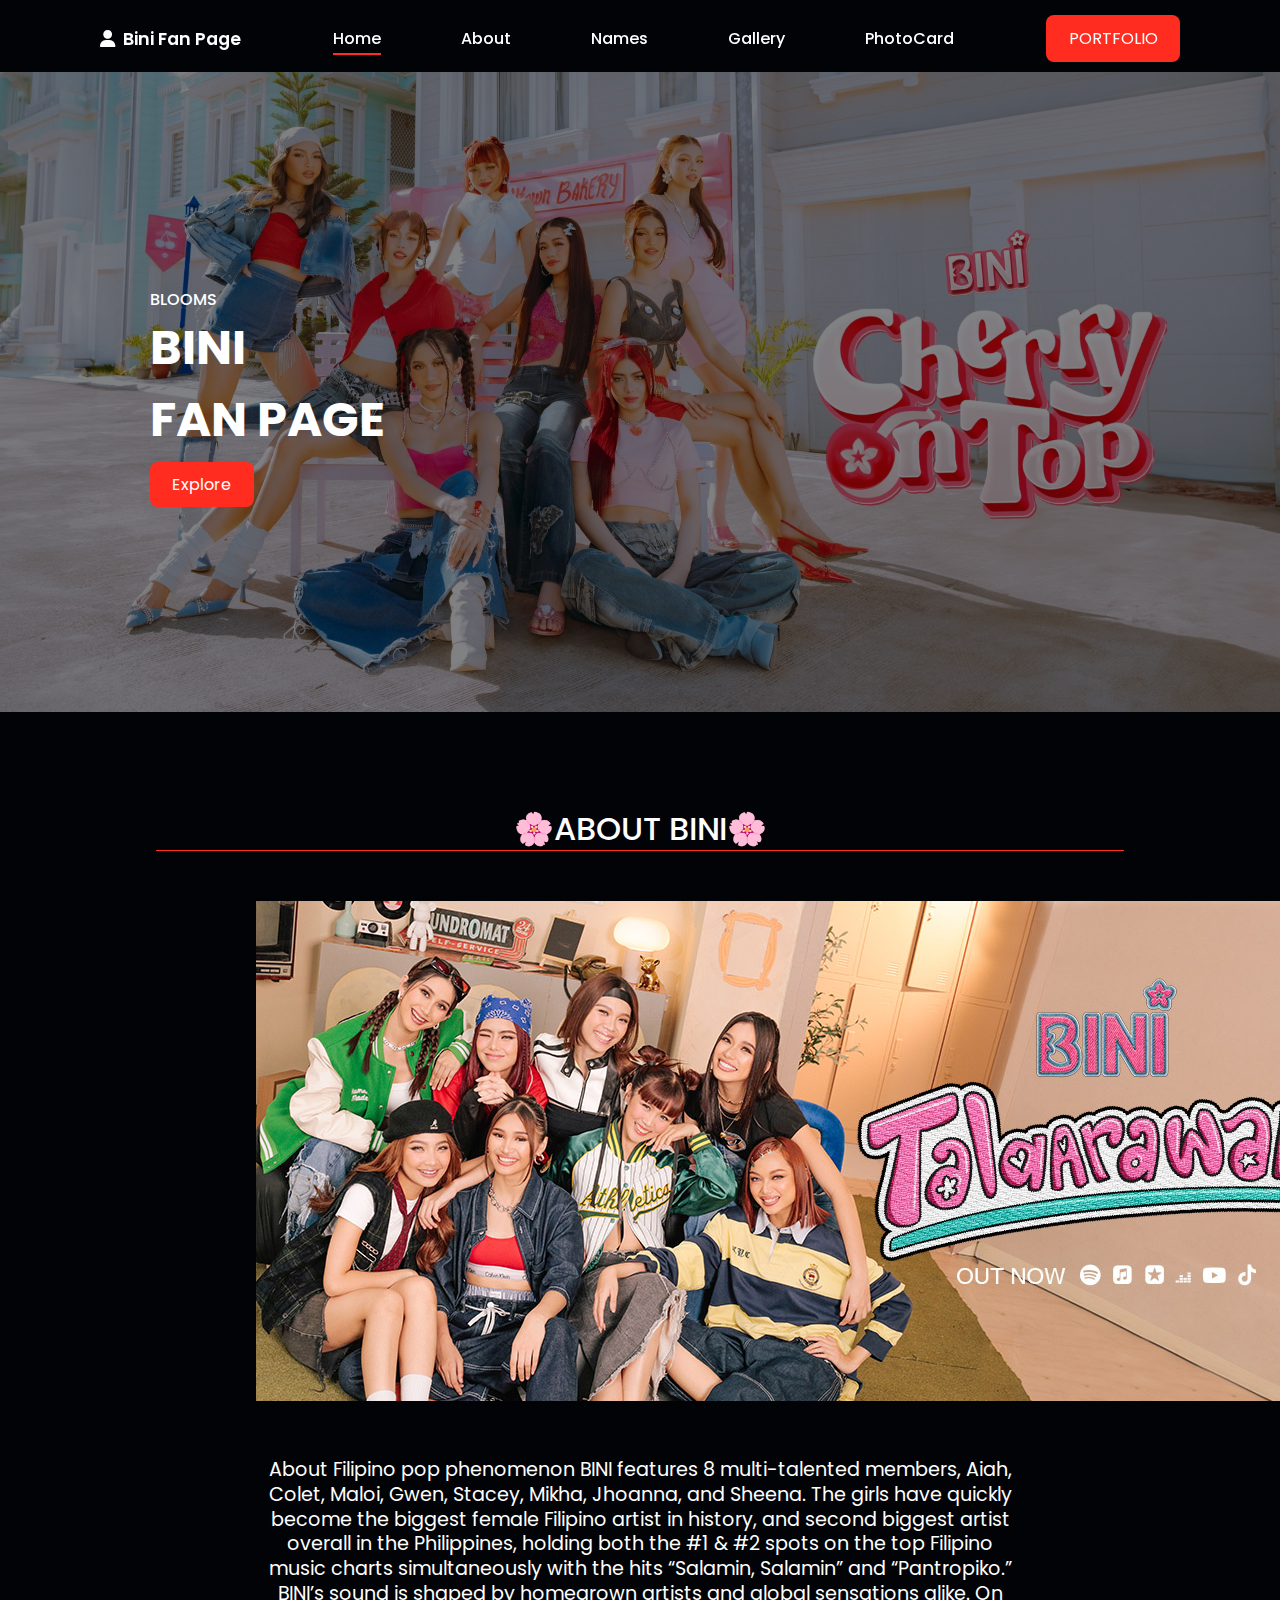
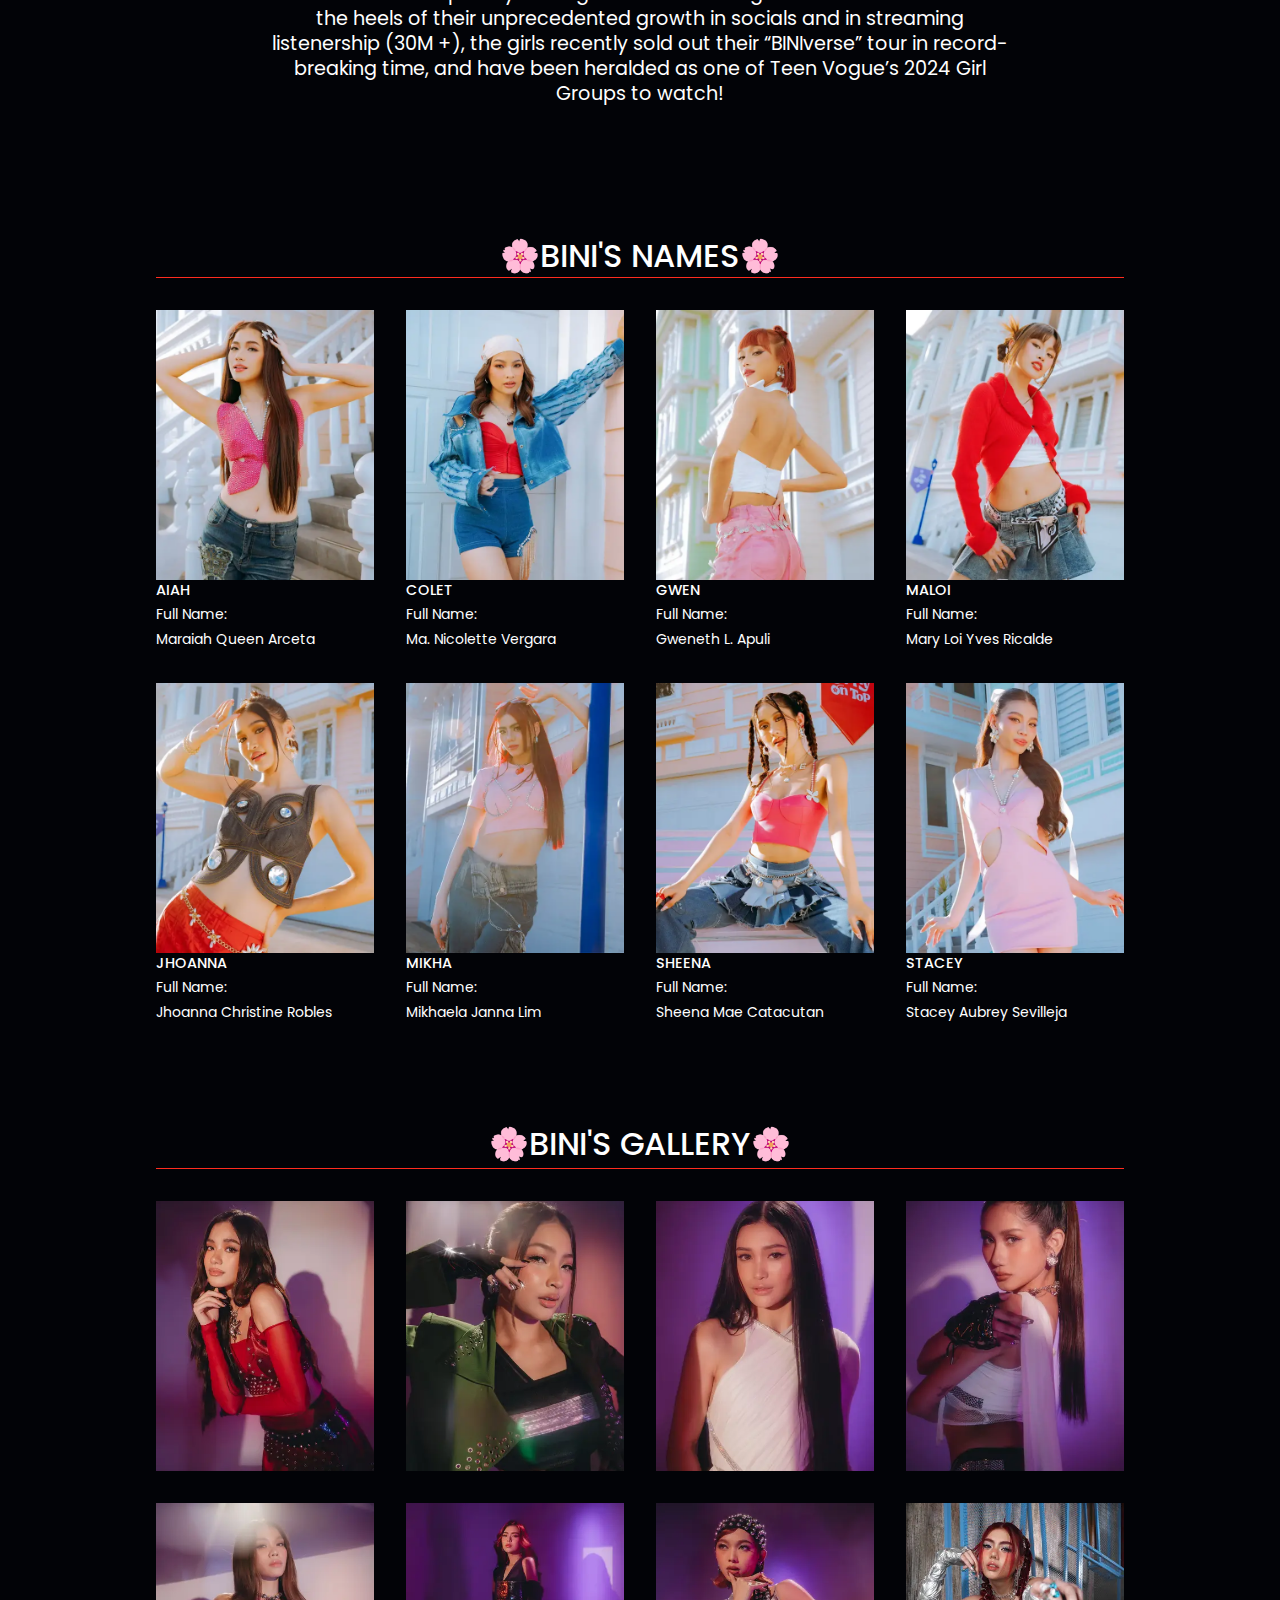
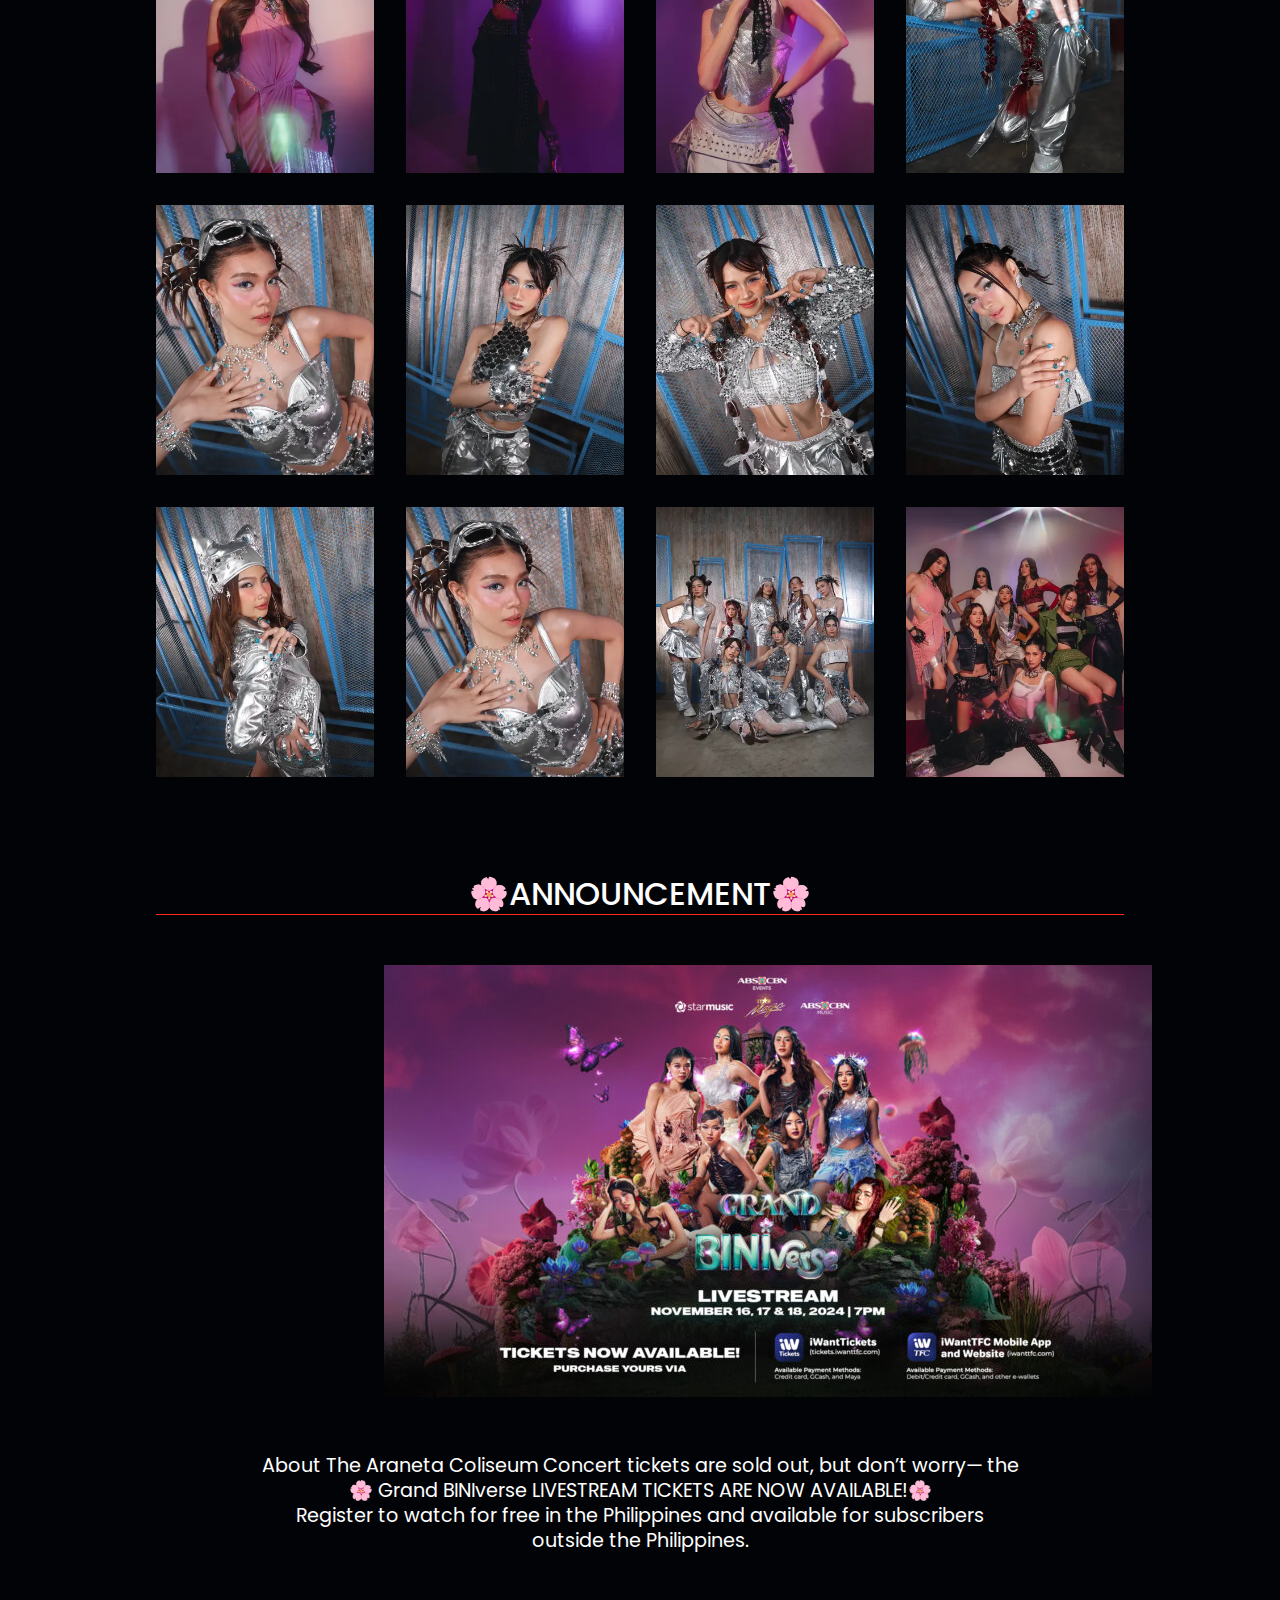
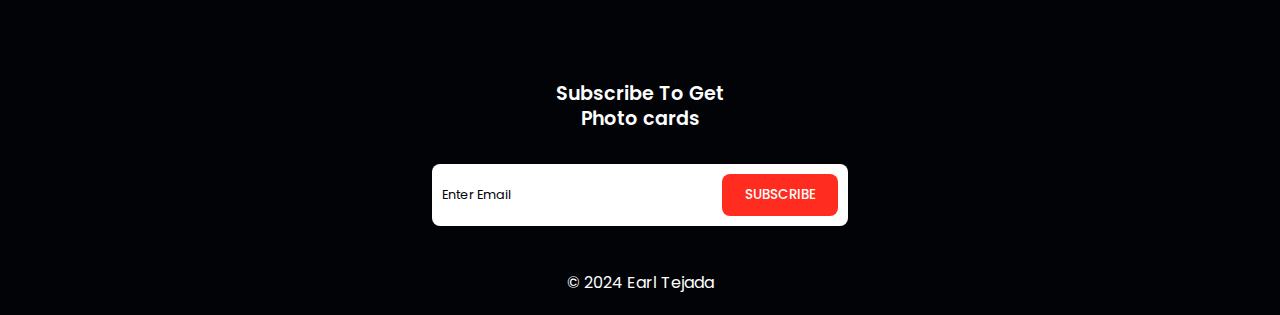
==== commit 53294983: "Add files via upload" ====
--- a/index.html
+++ b/index.html
@@ -4,6 +4,7 @@
     <meta charset="UTF-8">
     <meta http-equiv="X-UA-Compatible" content="IE=edge">
     <meta name="viewport" content="width=device-width, initial-scale=1.0">
+    <link rel="icon" type="image/x-icon" href="image/binifavicon.jpg">
     <title>BINI FAN PAGE</title>
     <link rel="icon" type="image/x-icon" href="image/images.png">
 
@@ -38,7 +39,7 @@
             <div class="swiper-slide container">
                 <img src="image/banner-cot-web.webp">
                 <div class="home-text">
-                    <span>BLOOM</span>
+                    <span>BLOOMS</span>
                     <h1>BINI<br> FAN PAGE</h1>
                     <a href="#coming" class="btn">Explore</a>
                 </div>
